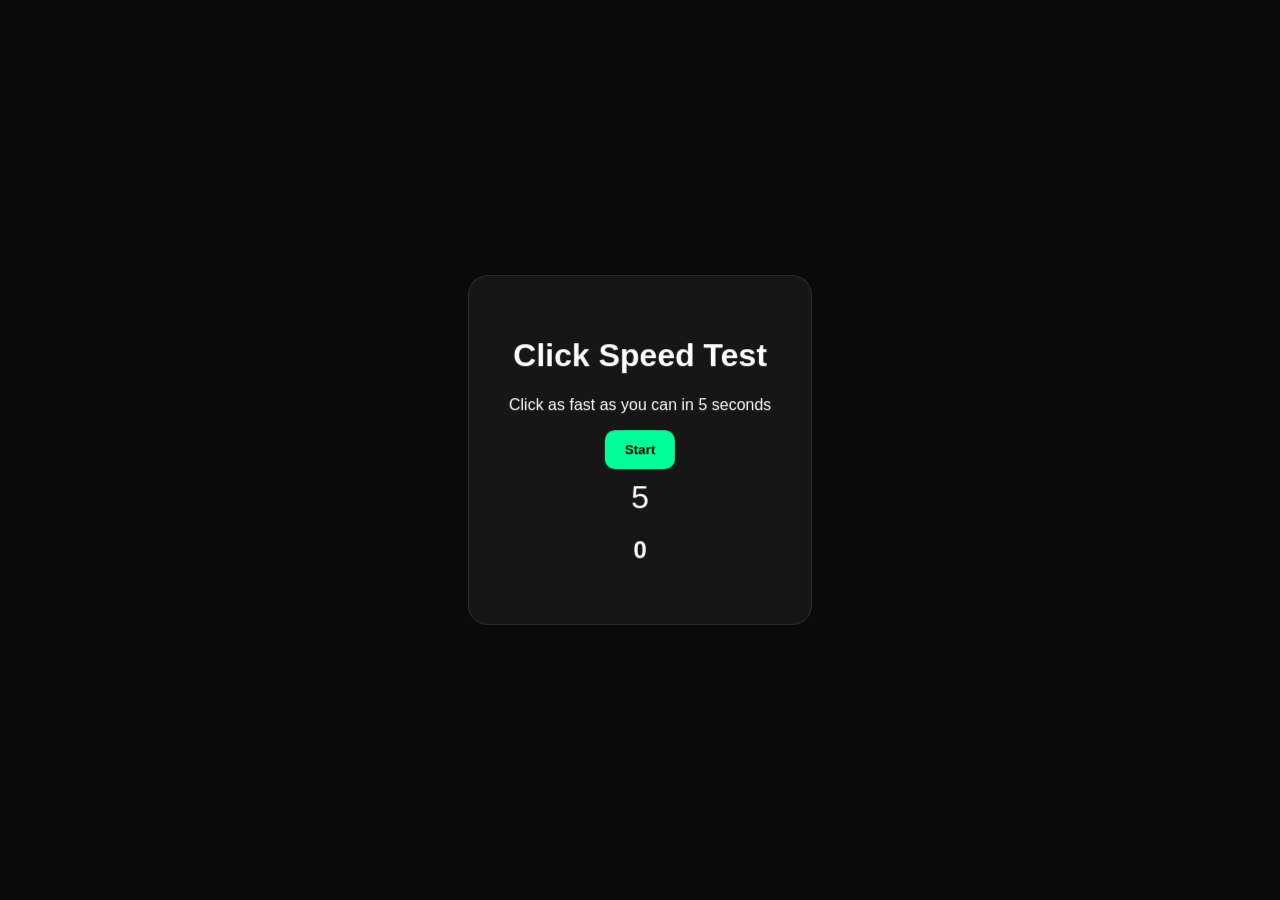
==== projects/click.html @ 2247e359 "Add Click Speed Test HTML and JavaScript" ====
<!DOCTYPE html>
<html>
<head>
<meta charset="UTF-8">
<title>Click Speed Pro</title>

<style>
body {
  margin:0;
  font-family:Arial;
  background:#0a0a0a;
  color:white;
  overflow:hidden;
}

/* UI PANEL */
#ui {
  position:absolute;
  top:50%;
  left:50%;
  transform:translate(-50%,-50%);
  text-align:center;
  background:rgba(255,255,255,0.05);
  padding:40px;
  border-radius:20px;
  backdrop-filter:blur(12px);
  border:1px solid rgba(255,255,255,0.1);
  transition:0.3s;
}

/* BUTTON */
button {
  padding:12px 20px;
  border:none;
  border-radius:10px;
  background:#00ff99;
  font-weight:bold;
  cursor:pointer;
  transition:0.2s;
}

button:hover {
  transform:scale(1.05);
}

/* BIG CLICK AREA */
#clickArea {
  position:fixed;
  width:100%;
  height:100%;
  top:0;
  left:0;
}

/* FADE STATES */
.fade {
  opacity:0;
  transform:scale(0.95);
  pointer-events:none;
}

.show {
  opacity:1;
  transform:scale(1);
}

/* ANIMATION TEXT */
#timer {
  font-size:2rem;
  margin-top:10px;
}
</style>
</head>

<body>

<div id="ui">
  <h1>Click Speed Test</h1>
  <p>Click as fast as you can in 5 seconds</p>

  <button onclick="startGame()">Start</button>

  <div id="timer">5</div>
  <h2 id="score">0</h2>
</div>

<div id="clickArea"></div>

<script>
let state = "menu";
let time = 5;
let score = 0;
let interval;

const ui = document.getElementById("ui");
const timer = document.getElementById("timer");
const scoreText = document.getElementById("score");
const clickArea = document.getElementById("clickArea");

/* GAME START */
function startGame(){
  state = "playing";
  time = 5;
  score = 0;

  ui.classList.add("show");

  interval = setInterval(()=>{
    time--;
    timer.innerText = time;

    if(time <= 0){
      endGame();
    }
  },1000);
}

/* CLICK SYSTEM */
clickArea.addEventListener("click", ()=>{
  if(state === "playing"){
    score++;
    scoreText.innerText = score;
  }
});

/* END GAME */
function endGame(){
  clearInterval(interval);
  state = "end";

  ui.innerHTML = `
    <h1>Time's Up</h1>
    <p>Score:</p>
    <h2>${score}</h2>
    <button onclick="location.reload()">Restart</button>
  `;
}
</script>

</body>
</html>
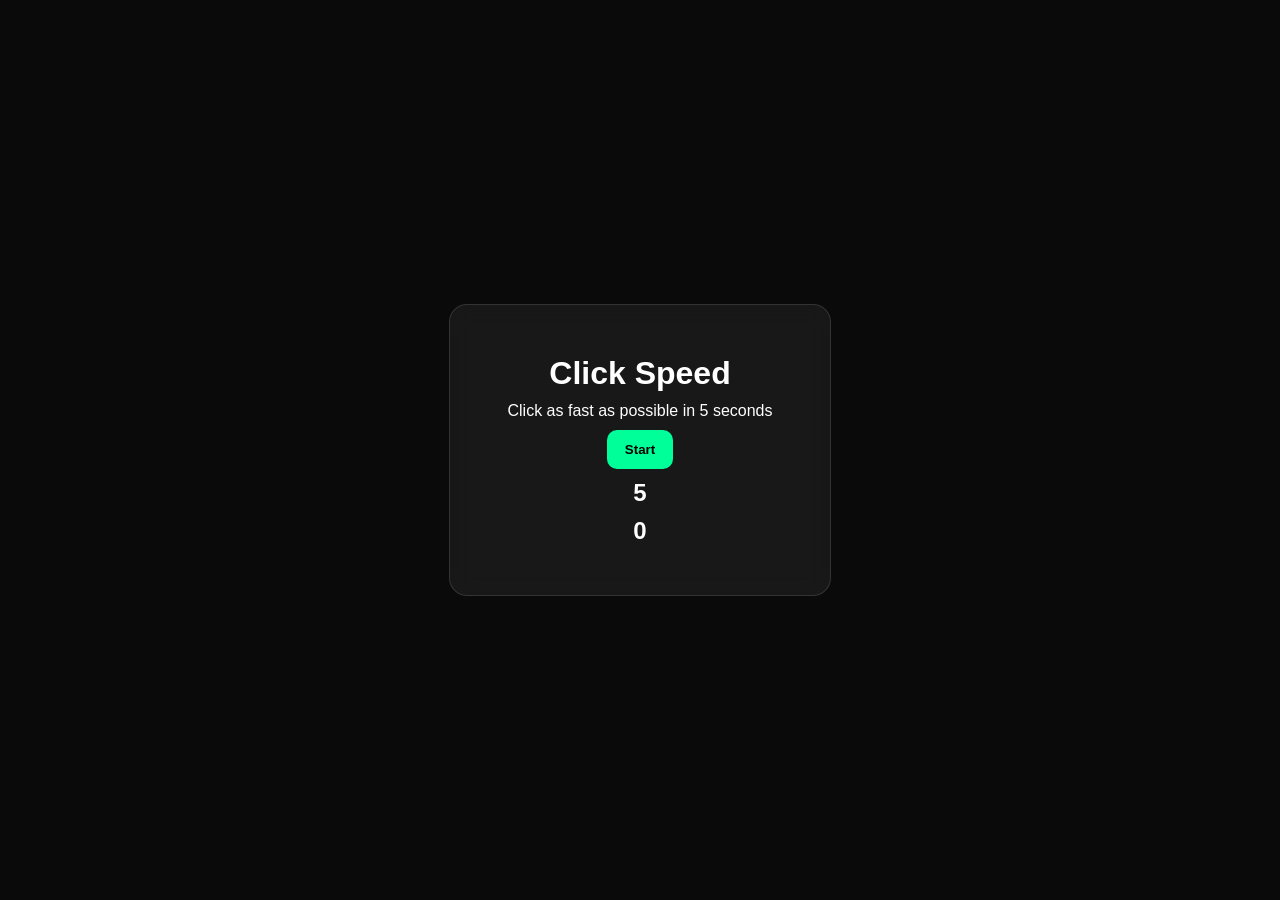
==== commit c4cb12dc: "Refactor click.html for improved UI and functionality" ====
--- a/projects/click.html
+++ b/projects/click.html
@@ -13,24 +13,24 @@
   overflow:hidden;
 }
 
-/* UI PANEL */
+/* CENTER UI */
 #ui {
   position:absolute;
   top:50%;
   left:50%;
   transform:translate(-50%,-50%);
   text-align:center;
-  background:rgba(255,255,255,0.05);
+  background:rgba(255,255,255,0.06);
   padding:40px;
-  border-radius:20px;
+  border-radius:18px;
   backdrop-filter:blur(12px);
-  border:1px solid rgba(255,255,255,0.1);
-  transition:0.3s;
+  border:1px solid rgba(255,255,255,0.12);
+  width:300px;
 }
 
 /* BUTTON */
 button {
-  padding:12px 20px;
+  padding:12px 18px;
   border:none;
   border-radius:10px;
   background:#00ff99;
@@ -43,31 +43,18 @@
   transform:scale(1.05);
 }
 
-/* BIG CLICK AREA */
+/* CLICK AREA */
 #clickArea {
   position:fixed;
+  top:0;
+  left:0;
   width:100%;
   height:100%;
-  top:0;
-  left:0;
 }
 
-/* FADE STATES */
-.fade {
-  opacity:0;
-  transform:scale(0.95);
-  pointer-events:none;
-}
-
-.show {
-  opacity:1;
-  transform:scale(1);
-}
-
-/* ANIMATION TEXT */
-#timer {
-  font-size:2rem;
-  margin-top:10px;
+/* TEXT */
+h1,h2,p {
+  margin:10px 0;
 }
 </style>
 </head>
@@ -75,39 +62,43 @@
 <body>
 
 <div id="ui">
-  <h1>Click Speed Test</h1>
-  <p>Click as fast as you can in 5 seconds</p>
+  <h1>Click Speed</h1>
+  <p>Click as fast as possible in 5 seconds</p>
 
-  <button onclick="startGame()">Start</button>
+  <button id="startBtn">Start</button>
 
-  <div id="timer">5</div>
+  <h2 id="timer">5</h2>
   <h2 id="score">0</h2>
 </div>
 
 <div id="clickArea"></div>
 
 <script>
-let state = "menu";
 let time = 5;
 let score = 0;
+let running = false;
 let interval;
 
-const ui = document.getElementById("ui");
-const timer = document.getElementById("timer");
+const startBtn = document.getElementById("startBtn");
+const timerText = document.getElementById("timer");
 const scoreText = document.getElementById("score");
 const clickArea = document.getElementById("clickArea");
 
-/* GAME START */
+startBtn.onclick = startGame;
+
 function startGame(){
-  state = "playing";
   time = 5;
   score = 0;
+  running = true;
 
-  ui.classList.add("show");
+  timerText.innerText = time;
+  scoreText.innerText = score;
+
+  clearInterval(interval);
 
   interval = setInterval(()=>{
     time--;
-    timer.innerText = time;
+    timerText.innerText = time;
 
     if(time <= 0){
       endGame();
@@ -115,23 +106,20 @@
   },1000);
 }
 
-/* CLICK SYSTEM */
 clickArea.addEventListener("click", ()=>{
-  if(state === "playing"){
+  if(running){
     score++;
     scoreText.innerText = score;
   }
 });
 
-/* END GAME */
 function endGame(){
+  running = false;
   clearInterval(interval);
-  state = "end";
 
-  ui.innerHTML = `
-    <h1>Time's Up</h1>
-    <p>Score:</p>
-    <h2>${score}</h2>
+  document.getElementById("ui").innerHTML = `
+    <h1>Time Up</h1>
+    <h2>Score: ${score}</h2>
     <button onclick="location.reload()">Restart</button>
   `;
 }
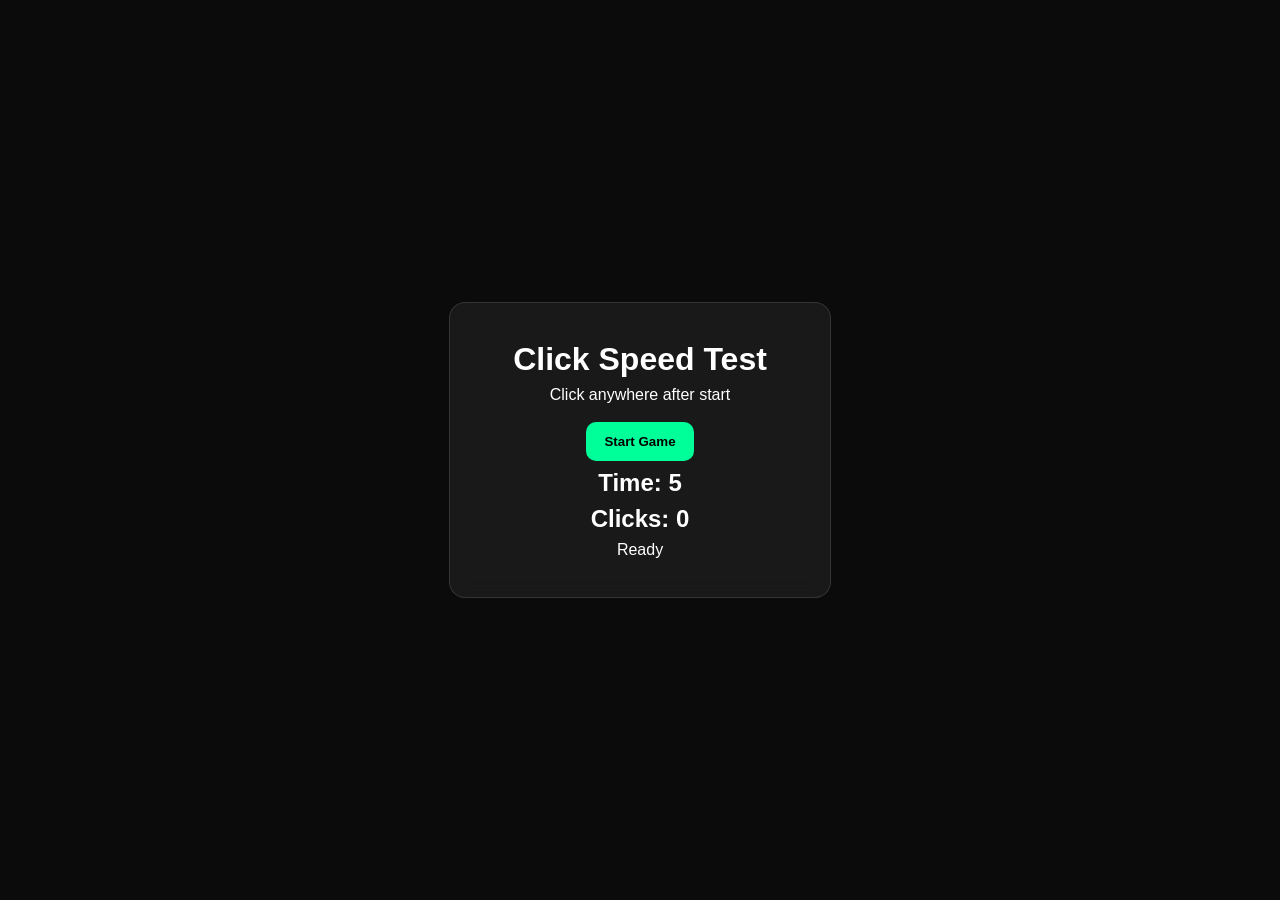
==== commit 75067b07: "Refactor click speed test UI and functionality" ====
--- a/projects/click.html
+++ b/projects/click.html
@@ -1,5 +1,5 @@
 <!DOCTYPE html>
-<html>
+<html lang="en">
 <head>
 <meta charset="UTF-8">
 <title>Click Speed Pro</title>
@@ -7,44 +7,44 @@
 <style>
 body {
   margin:0;
-  font-family:Arial;
-  background:#0a0a0a;
+  font-family:Arial, sans-serif;
+  background:#0b0b0b;
   color:white;
   overflow:hidden;
 }
 
-/* CENTER UI */
-#ui {
+/* CENTER PANEL */
+.panel {
   position:absolute;
   top:50%;
   left:50%;
   transform:translate(-50%,-50%);
+  width:320px;
   text-align:center;
   background:rgba(255,255,255,0.06);
-  padding:40px;
-  border-radius:18px;
-  backdrop-filter:blur(12px);
   border:1px solid rgba(255,255,255,0.12);
-  width:300px;
+  border-radius:16px;
+  padding:30px;
+  backdrop-filter:blur(10px);
 }
 
-/* BUTTON */
+/* BUTTONS */
 button {
   padding:12px 18px;
+  margin-top:10px;
   border:none;
   border-radius:10px;
   background:#00ff99;
   font-weight:bold;
   cursor:pointer;
-  transition:0.2s;
 }
 
 button:hover {
   transform:scale(1.05);
 }
 
-/* CLICK AREA */
-#clickArea {
+/* BIG CLICK AREA */
+#clickZone {
   position:fixed;
   top:0;
   left:0;
@@ -54,73 +54,80 @@
 
 /* TEXT */
 h1,h2,p {
-  margin:10px 0;
+  margin:8px 0;
 }
 </style>
 </head>
 
 <body>
 
-<div id="ui">
-  <h1>Click Speed</h1>
-  <p>Click as fast as possible in 5 seconds</p>
+<div class="panel">
+  <h1>Click Speed Test</h1>
+  <p>Click anywhere after start</p>
 
-  <button id="startBtn">Start</button>
+  <button id="startBtn">Start Game</button>
 
-  <h2 id="timer">5</h2>
-  <h2 id="score">0</h2>
+  <h2 id="time">Time: 5</h2>
+  <h2 id="score">Clicks: 0</h2>
+  <p id="status">Ready</p>
 </div>
 
-<div id="clickArea"></div>
+<div id="clickZone"></div>
 
 <script>
 let time = 5;
-let score = 0;
+let clicks = 0;
 let running = false;
-let interval;
+let timer = null;
 
 const startBtn = document.getElementById("startBtn");
-const timerText = document.getElementById("timer");
-const scoreText = document.getElementById("score");
-const clickArea = document.getElementById("clickArea");
+const timeEl = document.getElementById("time");
+const scoreEl = document.getElementById("score");
+const statusEl = document.getElementById("status");
+const clickZone = document.getElementById("clickZone");
 
-startBtn.onclick = startGame;
-
-function startGame(){
+/* START GAME */
+startBtn.onclick = () => {
   time = 5;
-  score = 0;
+  clicks = 0;
   running = true;
 
-  timerText.innerText = time;
-  scoreText.innerText = score;
+  timeEl.textContent = "Time: " + time;
+  scoreEl.textContent = "Clicks: " + clicks;
+  statusEl.textContent = "GO!";
 
-  clearInterval(interval);
+  clearInterval(timer);
 
-  interval = setInterval(()=>{
+  timer = setInterval(() => {
     time--;
-    timerText.innerText = time;
+    timeEl.textContent = "Time: " + time;
 
-    if(time <= 0){
+    if (time <= 0) {
       endGame();
     }
-  },1000);
-}
+  }, 1000);
+};
 
-clickArea.addEventListener("click", ()=>{
-  if(running){
-    score++;
-    scoreText.innerText = score;
-  }
+/* CLICK SYSTEM */
+clickZone.addEventListener("click", () => {
+  if (!running) return;
+
+  clicks++;
+  scoreEl.textContent = "Clicks: " + clicks;
 });
 
-function endGame(){
+/* END GAME */
+function endGame() {
   running = false;
-  clearInterval(interval);
+  clearInterval(timer);
 
-  document.getElementById("ui").innerHTML = `
-    <h1>Time Up</h1>
-    <h2>Score: ${score}</h2>
-    <button onclick="location.reload()">Restart</button>
+  statusEl.textContent = "Finished";
+
+  document.querySelector(".panel").innerHTML = `
+    <h1>Game Over</h1>
+    <h2>Your Score: ${clicks}</h2>
+    <p>Clicks per second: ${(clicks / 5).toFixed(2)}</p>
+    <button onclick="location.reload()">Play Again</button>
   `;
 }
 </script>
